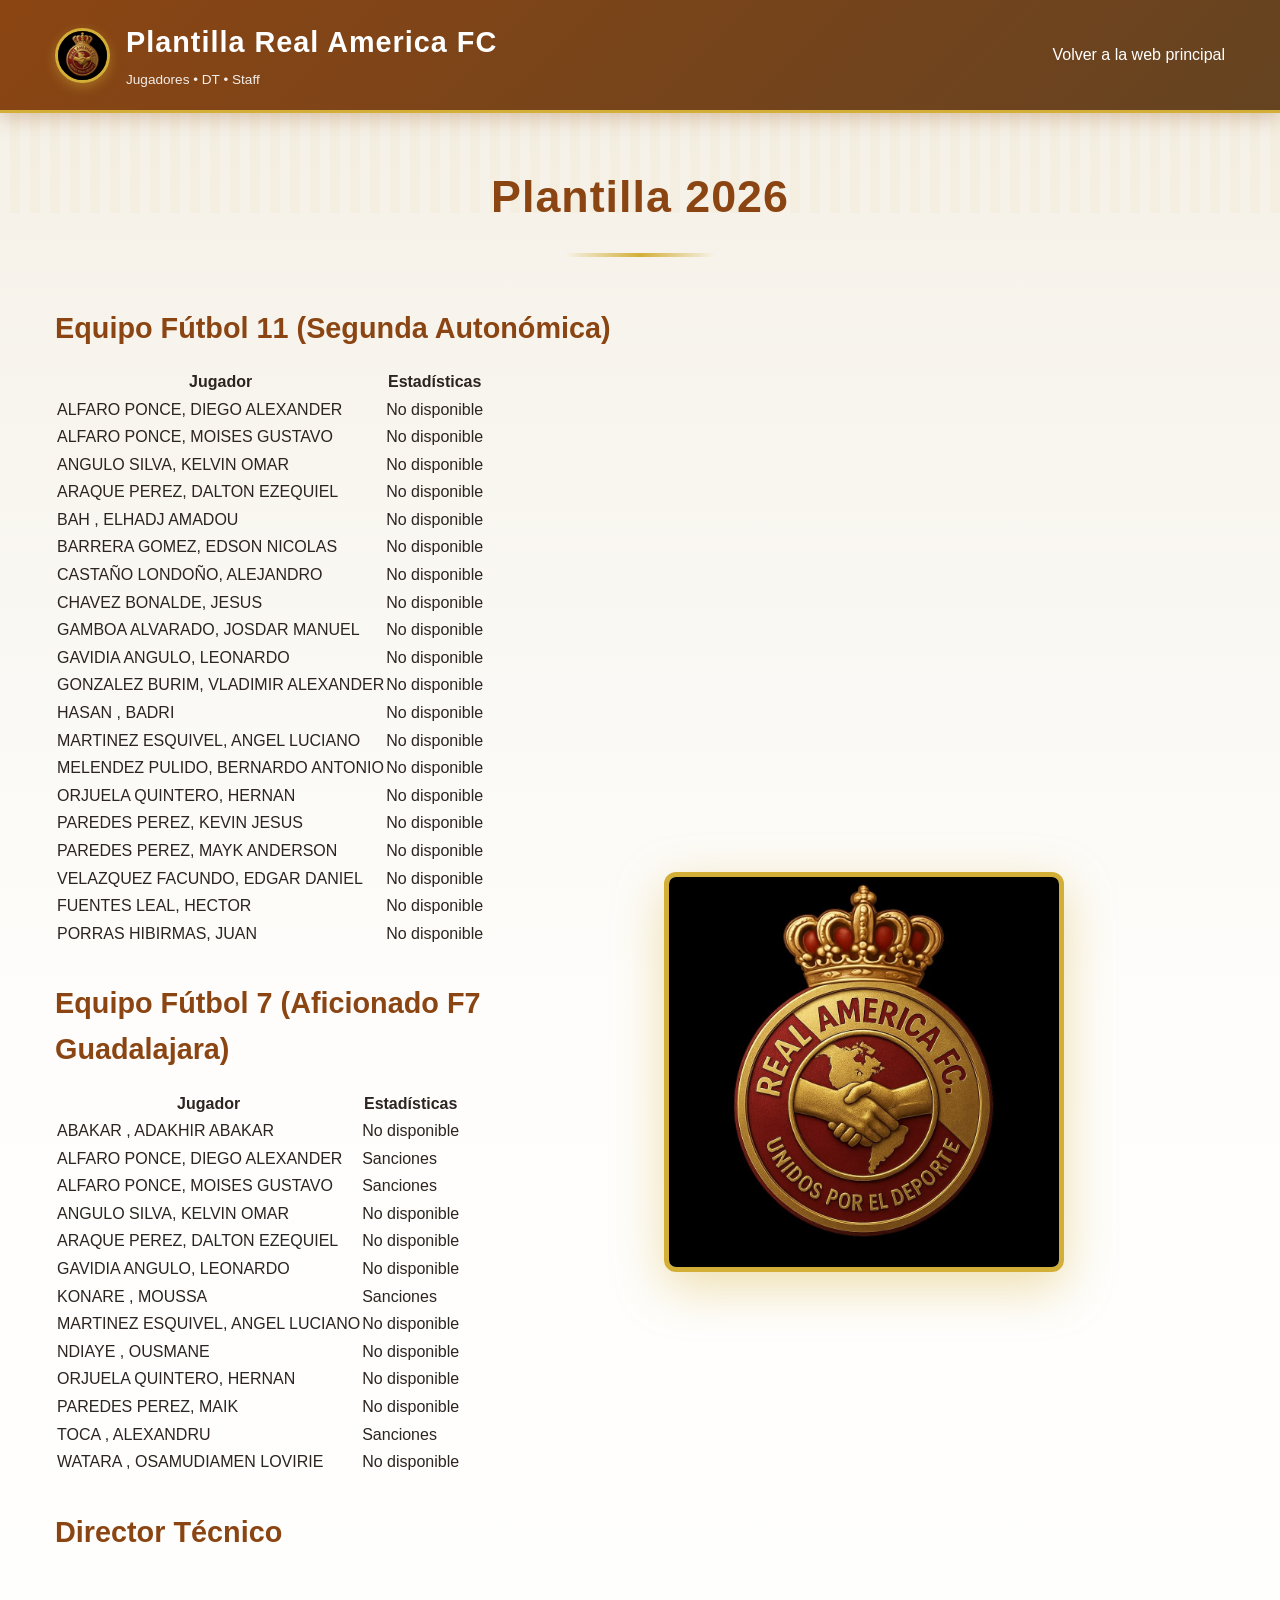
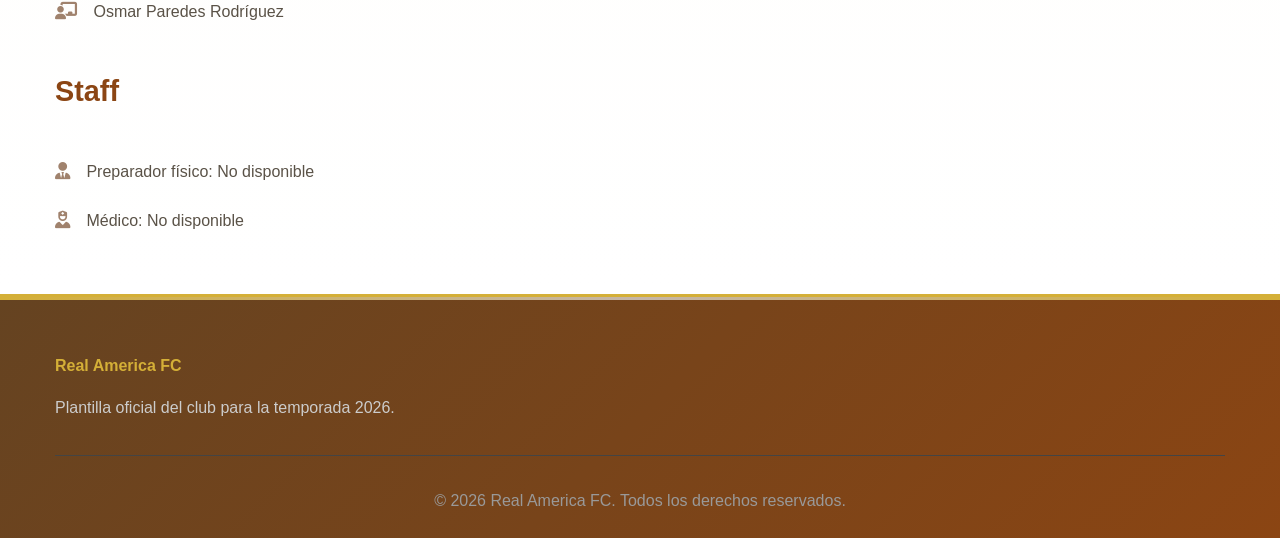
==== plantilla.html @ 96ccd938 "Actualización de plantilla: jugadores de fútbol 11 y fútbol 7 organizados y visualmente claros." ====
<!doctype html>
<html lang="es">
  <head>
    <meta charset="UTF-8" />
    <meta name="viewport" content="width=device-width, initial-scale=1.0" />
    <meta name="description" content="Plantilla Real America FC - Jugadores y DT" />
    <title>Plantilla Real America FC</title>
    <link rel="stylesheet" href="styles.css" />
    <link rel="stylesheet" href="https://cdnjs.cloudflare.com/ajax/libs/font-awesome/6.4.0/css/all.min.css" />
  </head>
  <body>
    <nav class="navbar">
      <div class="container">
        <div class="nav-brand">
          <div class="brand-logo-text">
            <img src="imagenes/realamericaescudo.jpg" alt="Escudo Real America FC" class="brand-logo" />
            <div>
              <h1>Plantilla Real America FC</h1>
              <p class="slogan">Jugadores • DT • Staff</p>
            </div>
          </div>
        </div>
        <ul class="nav-menu" id="navMenu">
          <li><a href="index.html">Volver a la web principal</a></li>
        </ul>
      </div>
    </nav>

    <section class="about">
      <div class="container">
        <h2>Plantilla 2026</h2>
        <div class="about-content">
          <div class="about-text">
            <h3>Equipo Fútbol 11 (Segunda Autonómica)</h3>
            <table class="plantilla-table">
              <thead>
                <tr>
                  <th>Jugador</th>
                  <th>Estadísticas</th>
                </tr>
              </thead>
              <tbody>
                <tr><td>ALFARO PONCE, DIEGO ALEXANDER</td><td>No disponible</td></tr>
                <tr><td>ALFARO PONCE, MOISES GUSTAVO</td><td>No disponible</td></tr>
                <tr><td>ANGULO SILVA, KELVIN OMAR</td><td>No disponible</td></tr>
                <tr><td>ARAQUE PEREZ, DALTON EZEQUIEL</td><td>No disponible</td></tr>
                <tr><td>BAH , ELHADJ AMADOU</td><td>No disponible</td></tr>
                <tr><td>BARRERA GOMEZ, EDSON NICOLAS</td><td>No disponible</td></tr>
                <tr><td>CASTAÑO LONDOÑO, ALEJANDRO</td><td>No disponible</td></tr>
                <tr><td>CHAVEZ BONALDE, JESUS</td><td>No disponible</td></tr>
                <tr><td>GAMBOA ALVARADO, JOSDAR MANUEL</td><td>No disponible</td></tr>
                <tr><td>GAVIDIA ANGULO, LEONARDO</td><td>No disponible</td></tr>
                <tr><td>GONZALEZ BURIM, VLADIMIR ALEXANDER</td><td>No disponible</td></tr>
                <tr><td>HASAN , BADRI</td><td>No disponible</td></tr>
                <tr><td>MARTINEZ ESQUIVEL, ANGEL LUCIANO</td><td>No disponible</td></tr>
                <tr><td>MELENDEZ PULIDO, BERNARDO ANTONIO</td><td>No disponible</td></tr>
                <tr><td>ORJUELA QUINTERO, HERNAN</td><td>No disponible</td></tr>
                <tr><td>PAREDES PEREZ, KEVIN JESUS</td><td>No disponible</td></tr>
                <tr><td>PAREDES PEREZ, MAYK ANDERSON</td><td>No disponible</td></tr>
                <tr><td>VELAZQUEZ FACUNDO, EDGAR DANIEL</td><td>No disponible</td></tr>
                <tr><td>FUENTES LEAL, HECTOR</td><td>No disponible</td></tr>
                <tr><td>PORRAS HIBIRMAS, JUAN</td><td>No disponible</td></tr>
              </tbody>
            </table>
            <h3 style="margin-top:2rem;">Equipo Fútbol 7 (Aficionado F7 Guadalajara)</h3>
            <table class="plantilla-table">
              <thead>
                <tr>
                  <th>Jugador</th>
                  <th>Estadísticas</th>
                </tr>
              </thead>
              <tbody>
                <tr><td>ABAKAR , ADAKHIR ABAKAR</td><td>No disponible</td></tr>
                <tr><td>ALFARO PONCE, DIEGO ALEXANDER</td><td>Sanciones</td></tr>
                <tr><td>ALFARO PONCE, MOISES GUSTAVO</td><td>Sanciones</td></tr>
                <tr><td>ANGULO SILVA, KELVIN OMAR</td><td>No disponible</td></tr>
                <tr><td>ARAQUE PEREZ, DALTON EZEQUIEL</td><td>No disponible</td></tr>
                <tr><td>GAVIDIA ANGULO, LEONARDO</td><td>No disponible</td></tr>
                <tr><td>KONARE , MOUSSA</td><td>Sanciones</td></tr>
                <tr><td>MARTINEZ ESQUIVEL, ANGEL LUCIANO</td><td>No disponible</td></tr>
                <tr><td>NDIAYE , OUSMANE</td><td>No disponible</td></tr>
                <tr><td>ORJUELA QUINTERO, HERNAN</td><td>No disponible</td></tr>
                <tr><td>PAREDES PEREZ, MAIK</td><td>No disponible</td></tr>
                <tr><td>TOCA , ALEXANDRU</td><td>Sanciones</td></tr>
                <tr><td>WATARA , OSAMUDIAMEN LOVIRIE</td><td>No disponible</td></tr>
              </tbody>
            </table>
            <h3 style="margin-top:2rem;">Director Técnico</h3>
            <ul class="about-list">
              <li><i class="fas fa-chalkboard-teacher"></i> Osmar Paredes Rodríguez</li>
            </ul>
            <h3 style="margin-top:2rem;">Staff</h3>
            <ul class="about-list">
              <li><i class="fas fa-user-tie"></i> Preparador físico: No disponible</li>
              <li><i class="fas fa-user-nurse"></i> Médico: No disponible</li>
            </ul>
          </div>
          <div class="about-image">
            <img src="imagenes/realamericaescudo.jpg" alt="Escudo Asociación Real America" class="about-shield" />
          </div>
        </div>
      </div>
    </section>

    <footer class="footer">
      <div class="container">
        <div class="footer-content">
          <div class="footer-section">
            <h4>Real America FC</h4>
            <p>Plantilla oficial del club para la temporada 2026.</p>
          </div>
        </div>
        <div class="footer-bottom">
          <p>&copy; 2026 Real America FC. Todos los derechos reservados.</p>
        </div>
      </div>
    </footer>
  </body>
</html>
---- styles.css ----
/* ===== SECCIÓN PATROCINADORES ===== */
.patrocinadores {
  padding: 3rem 2rem;
  background: linear-gradient(135deg, #f5f1e8 0%, #fafaf8 100%);
  width: 100%;
  margin-bottom: 2rem;
}
.patrocinadores h2 {
  text-align: center;
  font-size: 2.2rem;
  margin-bottom: 2rem;
  color: var(--primary-color);
  font-weight: 700;
}
.patrocinadores-beneficios {
  margin-bottom: 2rem;
}
.patrocinadores-list {
  list-style: none;
  display: flex;
  flex-wrap: wrap;
  gap: 1.2rem;
  justify-content: center;
  margin-bottom: 2rem;
}
.patrocinadores-list li {
  background: #fff;
  border: 1px solid rgba(212, 175, 55, 0.25);
  border-radius: 12px;
  padding: 1rem 1.5rem;
  font-size: 1.05rem;
  color: var(--primary-color);
  display: flex;
  align-items: center;
  gap: 0.7rem;
  box-shadow: 0 4px 12px rgba(139, 69, 19, 0.06);
}
.patrocinadores-list i {
  color: var(--secondary-color);
  font-size: 1.3rem;
}
.patrocinadores-cta {
  text-align: center;
  margin-bottom: 2rem;
}
.patrocinadores-cta h3 {
  color: var(--primary-color);
  font-size: 1.3rem;
  margin-bottom: 1rem;
}
.patrocinadores-icons {
  display: flex;
  flex-wrap: wrap;
  gap: 2rem;
  justify-content: center;
  margin-bottom: 1.5rem;
}
.patro-icon {
  background: #fffbe9;
  border-radius: 12px;
  padding: 1rem 1.5rem;
  box-shadow: 0 4px 12px rgba(212, 175, 55, 0.08);
  display: flex;
  flex-direction: column;
  align-items: center;
  gap: 0.5rem;
  font-size: 1rem;
  color: var(--primary-color);
}
.patro-icon i {
  color: var(--secondary-color);
  font-size: 2rem;
}
.patrocinadores-contacto {
  text-align: center;
  margin-top: 1rem;
}
.patro-contacto-numero {
  font-size: 1.2rem;
  font-weight: 600;
  color: var(--primary-color);
  margin-bottom: 0.5rem;
}
.patro-contacto-numero i {
  color: var(--secondary-color);
  margin-right: 0.5rem;
}
.patro-contacto-nombre {
  font-size: 1.1rem;
  color: var(--secondary-color);
  margin-bottom: 0.5rem;
}
.patro-slogan {
  color: var(--accent-color);
  font-size: 1rem;
  font-style: italic;
}

/* ===== SECCIÓN JUSTIFICACIÓN DE FONDOS ===== */
.justificacion-fondos {
  padding: 3rem 2rem;
  background: linear-gradient(135deg, #fafaf8 0%, #fffbe9 100%);
  width: 100%;
  margin-bottom: 2rem;
}
.justificacion-fondos h2 {
  text-align: center;
  font-size: 2rem;
  margin-bottom: 1.5rem;
  color: var(--primary-color);
  font-weight: 700;
}
.fondos-list {
  list-style: none;
  display: flex;
  flex-wrap: wrap;
  gap: 1.2rem;
  justify-content: center;
  margin-bottom: 2rem;
}
.fondos-list li {
  background: #fff;
  border: 1px solid rgba(212, 175, 55, 0.25);
  border-radius: 12px;
  padding: 1rem 1.5rem;
  font-size: 1.05rem;
  color: var(--primary-color);
  display: flex;
  align-items: center;
  gap: 0.7rem;
  box-shadow: 0 4px 12px rgba(139, 69, 19, 0.06);
}
.fondos-list i {
  color: var(--secondary-color);
  font-size: 1.3rem;
}
.iban-block-full {
  width: 100%;
  font-family: "Fira Mono", "Consolas", "Courier New", monospace;
  /* escala responsiva: reduce cuando el contenedor es estrecho para evitar recortes */
  font-size: clamp(0.82rem, 0.9vw + 0.45rem, 1.05rem);
  font-weight: 700;
  color: var(--primary-color);
  background: #fffbe9;
  border: 2px solid #d4af37;
  border-radius: 12px;
  padding: 1rem 1.2rem;
  margin: 0 auto 0.5rem auto;
  letter-spacing: 0.25px;
  text-align: center;
  box-shadow: 0 2px 12px rgba(212, 175, 55, 0.08);
  white-space: nowrap;
  overflow-x: hidden;
  box-sizing: border-box;
  display: block;
  max-width: 100%;
}

@media (max-width: 480px) {
  .iban-block-full {
    /* móvil: reducir aún más para intentar mantener en una sola línea */
    font-size: 0.82rem;
    letter-spacing: 0.2px;
    padding: 0.7rem 0.6rem;
    white-space: nowrap;
    overflow-x: hidden;
    line-height: 1.2;
  }
}

/* Pantallas muy grandes: permitir un tamaño algo mayor pero no demasiado */
@media (min-width: 1200px) {
  .iban-block-full {
    font-size: 1.05rem;
    padding: 1.2rem 1.6rem;
    letter-spacing: 0.4px;
  }
}
.iban-details-full {
  color: var(--accent-color);
  font-size: 0.95rem;
  margin-top: 0.2rem;
  text-align: center;
  font-weight: 500;
  letter-spacing: 0.5px;
}
.iban-highlight {
  background: linear-gradient(90deg, #fffbe6 60%, #f5f1e8 100%);
  border: 2px solid var(--secondary-color);
  box-shadow: 0 2px 12px rgba(212, 175, 55, 0.08);
}
.iban-details {
  color: var(--accent-color);
  font-size: 0.97rem;
  margin-top: 0.2rem;
  text-align: center;
  font-weight: 500;
}
/* Variables de color */
:root {
  --primary-color: #8b4513;
  --primary-dark: #654321;
  --secondary-color: #d4af37;
  --accent-color: #a0826d;
  --accent-light: #c4b5a8;
  --dark-bg: #1a1410;
  --light-bg: #f5f1e8;
  --text-dark: #2c2420;
  --text-light: #5a5247;
  --white: #ffffff;
  --border-radius: 12px;
  --transition: all 0.3s ease;
} /* Reset y estilos globales */
* {
  margin: 0;
  padding: 0;
  box-sizing: border-box;
}

html {
  scroll-behavior: smooth;
  width: 100%;
  overflow-x: hidden;
}

body {
  font-family: "Segoe UI", Tahoma, Geneva, Verdana, sans-serif;
  color: var(--text-dark);
  line-height: 1.6;
  background-color: var(--white);
  width: 100%;
  overflow-x: hidden;
  max-width: 100vw;
}

.container {
  max-width: 1200px;
  margin: 0 auto;
  padding: 0 15px;
  width: 100%;
  box-sizing: border-box;
}

/* Navegación */
.navbar {
  background: linear-gradient(
    135deg,
    var(--primary-color) 0%,
    var(--primary-dark) 100%
  );
  color: var(--white);
  padding: 1.2rem 0;
  position: sticky;
  top: 0;
  z-index: 1000;
  box-shadow: 0 4px 20px rgba(139, 69, 19, 0.3);
  border-bottom: 3px solid var(--secondary-color);
  overflow-x: hidden;
  width: 100%;
}

.navbar .container {
  display: flex;
  justify-content: space-between;
  align-items: center;
  flex-wrap: wrap;
}

.nav-brand h1 {
  font-size: 1.8rem;
  margin-bottom: 0.25rem;
  letter-spacing: 1px;
}

.nav-brand .slogan {
  font-size: 0.85rem;
  opacity: 0.9;
  font-weight: 300;
}

.brand-logo-text {
  display: flex;
  align-items: center;
  gap: 1rem;
}

.brand-logo {
  width: 55px;
  height: 55px;
  border-radius: 50%;
  border: 3px solid var(--secondary-color);
  object-fit: cover;
  transition: var(--transition);
  box-shadow: 0 4px 12px rgba(212, 175, 55, 0.4);
  animation: logoFloat 3s ease-in-out infinite;
}

.brand-logo:hover {
  transform: scale(1.1) rotate(5deg);
  box-shadow: 0 6px 20px rgba(212, 175, 55, 0.6);
}

@keyframes logoFloat {
  0%,
  100% {
    transform: translateY(0px);
  }
  50% {
    transform: translateY(-10px);
  }
}

.nav-menu {
  display: flex;
  list-style: none;
  gap: 2rem;
}

.nav-menu a {
  color: var(--white);
  text-decoration: none;
  transition: var(--transition);
  font-weight: 500;
  position: relative;
}

.nav-menu a:hover {
  color: var(--secondary-color);
}

.nav-menu a::after {
  content: "";
  position: absolute;
  bottom: -5px;
  left: 0;
  width: 0;
  height: 2px;
  background: var(--secondary-color);
  transition: width 0.3s ease;
}

.nav-menu a:hover::after {
  width: 100%;
}

.hamburger {
  display: none;
  flex-direction: column;
  cursor: pointer;
}

.hamburger span {
  width: 25px;
  height: 3px;
  background: var(--white);
  margin: 5px 0;
  transition: var(--transition);
}

/* Sección Hero */
.hero {
  background: linear-gradient(
    135deg,
    var(--primary-color) 0%,
    var(--primary-dark) 50%,
    #4a3728 100%
  );
  color: var(--white);
  padding: 100px 20px;
  text-align: center;
  min-height: 500px;
  display: flex;
  align-items: center;
  justify-content: center;
  position: relative;
  overflow: hidden;
  width: 100%;
}

.hero::before {
  content: "";
  position: absolute;
  top: -50%;
  right: -10%;
  width: 600px;
  height: 600px;
  background: radial-gradient(circle, rgba(212, 175, 55, 0.15), transparent);
  border-radius: 50%;
  pointer-events: none;
}

.hero::after {
  content: "";
  position: absolute;
  bottom: -30%;
  left: -5%;
  width: 400px;
  height: 400px;
  background: radial-gradient(circle, rgba(192, 165, 140, 0.08), transparent);
  border-radius: 50%;
  pointer-events: none;
}

.hero-content {
  position: relative;
  z-index: 1;
}

.hero-content h1 {
  font-size: 2.8rem;
  margin-bottom: 1rem;
  text-shadow: 2px 2px 4px rgba(0, 0, 0, 0.3);
  animation: slideInDown 0.8s ease;
  font-weight: 700;
}

.hero-content p {
  font-size: 1.5rem;
  margin-bottom: 2rem;
  opacity: 0.95;
  animation: slideInUp 0.8s ease 0.2s both;
}

.hero-buttons {
  display: flex;
  gap: 1rem;
  justify-content: center;
  flex-wrap: wrap;
  animation: slideInUp 0.8s ease 0.4s both;
}

/* Botones */
.btn {
  padding: 12px 30px;
  border: none;
  border-radius: var(--border-radius);
  font-size: 1rem;
  cursor: pointer;
  text-decoration: none;
  display: inline-block;
  transition: var(--transition);
  font-weight: 600;
}

.btn-primary {
  background: var(--secondary-color);
  color: var(--dark-bg);
}

.btn-primary:hover {
  background: #e5c158;
  transform: translateY(-2px);
  box-shadow: 0 5px 15px rgba(212, 175, 55, 0.4);
}

.btn-secondary {
  background: transparent;
  color: var(--white);
  border: 2px solid var(--white);
}

.btn-secondary:hover {
  background: var(--white);
  color: var(--primary-color);
  transform: translateY(-2px);
}

/* Sección About */
.about {
  padding: 3rem 2rem;
  background: linear-gradient(
    to bottom,
    var(--light-bg) 0%,
    #fefdfb 50%,
    var(--white) 100%
  );
  position: relative;
  overflow-x: hidden;
  width: 100%;
}

.about::before {
  content: "";
  position: absolute;
  top: 0;
  left: 0;
  right: 0;
  height: 100px;
  background: repeating-linear-gradient(
    90deg,
    transparent,
    transparent 10px,
    rgba(212, 175, 55, 0.05) 10px,
    rgba(212, 175, 55, 0.05) 20px
  );
  pointer-events: none;
}

.about-text h3 {
  color: var(--primary-color);
  font-size: 1.8rem;
  margin-bottom: 1rem;
}

.about-shield {
  width: 100%;
  max-width: 400px;
  height: auto;
  border-radius: var(--border-radius);
  box-shadow: 0 15px 50px rgba(212, 175, 55, 0.4);
  border: 5px solid var(--secondary-color);
  object-fit: cover;
  transition: var(--transition);
  transform: perspective(1000px) rotateY(0deg);
}

.about-shield:hover {
  transform: perspective(1000px) rotateY(5deg) scale(1.03);
  box-shadow: 0 20px 60px rgba(212, 175, 55, 0.6);
}

.about h2,
.equipo h2,
.noticias h2,
.galeria h2,
.estadisticas h2,
.contacto h2,
.mision-vision h2 {
  font-size: 2.8rem;
  margin-bottom: 3rem;
  text-align: center;
  color: var(--primary-color);
  position: relative;
  padding-bottom: 1.5rem;
  font-weight: 700;
  letter-spacing: 1px;
}

.about h2::after,
.equipo h2::after,
.noticias h2::after,
.galeria h2::after,
.estadisticas h2::after,
.contacto h2::after,
.mision-vision h2::after {
  content: "";
  position: absolute;
  bottom: 0;
  left: 50%;
  transform: translateX(-50%);
  width: 150px;
  height: 4px;
  background: linear-gradient(
    90deg,
    transparent,
    var(--secondary-color),
    transparent
  );
  border-radius: 2px;
}

.about-content {
  display: grid;
  grid-template-columns: 1fr 1fr;
  gap: 3rem;
  align-items: center;
}

.about-text p {
  margin-bottom: 1rem;
  color: var(--text-light);
  font-size: 1.05rem;
}

.about-list {
  list-style: none;
  margin-top: 2rem;
}

.about-list li {
  padding: 0.75rem 0;
  color: var(--text-light);
}

.about-list i {
  color: var(--accent-color);
  margin-right: 0.75rem;
  font-weight: bold;
  font-size: 1.1rem;
}

.placeholder-image {
  width: 100%;
  height: 400px;
  background: linear-gradient(135deg, #e0e0e0 0%, #f5f5f5 100%);
  border-radius: var(--border-radius);
  display: flex;
  flex-direction: column;
  align-items: center;
  justify-content: center;
  color: #999;
  font-size: 3rem;
}

.placeholder-image i {
  margin-bottom: 1rem;
}

/* Sección Misión y Visión */
.mision-vision {
  padding: 3rem 2rem;
  background: linear-gradient(
    135deg,
    #f0e8d8 0%,
    #fafaf8 50%,
    var(--light-bg) 100%
  );
  position: relative;
  overflow-x: hidden;
  width: 100%;
}

.mision-vision::before {
  content: "🎯";
  position: absolute;
  font-size: 120px;
  opacity: 0.08;
  top: 50px;
  right: -30px;
  pointer-events: none;
}

.mv-grid {
  display: grid;
  grid-template-columns: repeat(auto-fit, minmax(320px, 1fr));
  gap: 3rem;
  margin-top: 3rem;
}

.mv-card {
  background: var(--white);
  padding: 2.5rem;
  border-radius: var(--border-radius);
  box-shadow: 0 8px 25px rgba(139, 69, 19, 0.1);
  text-align: left;
  transition: var(--transition);
  border-left: 6px solid var(--accent-color);
  border-top: 3px solid var(--secondary-color);
  position: relative;
  overflow: hidden;
}

.mv-card::before {
  content: "";
  position: absolute;
  top: 0;
  right: -50px;
  width: 150px;
  height: 150px;
  background: radial-gradient(circle, rgba(212, 175, 55, 0.1), transparent);
  border-radius: 50%;
}

.mv-card:hover {
  transform: translateY(-8px) rotate(1deg);
  box-shadow: 0 15px 40px rgba(139, 69, 19, 0.15);
}

.mv-card h3 {
  color: var(--primary-color);
  font-size: 1.5rem;
  margin-bottom: 1.5rem;
  position: relative;
  z-index: 1;
}

.mv-card p {
  color: var(--text-light);
  line-height: 1.9;
  font-size: 1.05rem;
  position: relative;
  z-index: 1;
}

.mv-card ul {
  list-style: none;
  color: var(--text-light);
  line-height: 2;
  position: relative;
  z-index: 1;
}

.mv-card ul li {
  padding-left: 25px;
  position: relative;
}

.mv-card ul li::before {
  content: "→";
  position: absolute;
  left: 0;
  color: var(--accent-color);
  font-weight: bold;
}

/* Sección Equipo */
.equipo {
  padding: 80px 20px;
}

.team-grid {
  display: grid;
  grid-template-columns: repeat(auto-fit, minmax(250px, 1fr));
  gap: 2rem;
}

.player-card {
  background: var(--light-bg);
  border-radius: var(--border-radius);
  padding: 2rem;
  text-align: center;
  transition: var(--transition);
  box-shadow: 0 2px 10px rgba(0, 0, 0, 0.05);
}

.player-card:hover {
  transform: translateY(-5px);
  box-shadow: 0 10px 25px rgba(0, 0, 0, 0.1);
}

.player-image {
  margin-bottom: 1rem;
}

.player-image i {
  font-size: 4rem;
  color: var(--primary-color);
}

.player-card h3 {
  font-size: 1.3rem;
  margin-bottom: 0.5rem;
  color: var(--primary-color);
}

.player-card .position {
  color: var(--text-light);
  font-size: 0.95rem;
}

.player-card .number {
  font-size: 2rem;
  font-weight: bold;
  color: var(--secondary-color);
  margin-top: 0.5rem;
}

/* Sección Noticias */
.noticias {
  padding: 100px 20px;
  background: linear-gradient(to right, #f5f1e8 0%, #fafaf8 50%, #f5f1e8 100%);
  position: relative;
}

.noticias::before {
  content: "📰";
  position: absolute;
  font-size: 100px;
  opacity: 0.07;
  bottom: 20px;
  right: 20px;
  pointer-events: none;
}

.noticias h2 {
  position: relative;
  z-index: 1;
}

.news-grid {
  display: grid;
  grid-template-columns: repeat(auto-fit, minmax(300px, 1fr));
  gap: 2rem;
}

.news-card {
  background: var(--white);
  border-radius: var(--border-radius);
  overflow: hidden;
  box-shadow: 0 2px 10px rgba(0, 0, 0, 0.1);
  transition: var(--transition);
}

.news-card:hover {
  transform: translateY(-5px);
  box-shadow: 0 10px 25px rgba(0, 0, 0, 0.15);
}

.news-image {
  width: 100%;
  height: 200px;
  background: linear-gradient(135deg, var(--primary-color) 0%, #003d7a 100%);
  display: flex;
  align-items: center;
  justify-content: center;
  color: var(--accent-color);
  font-size: 3rem;
  position: relative;
}

.news-image::after {
  content: "";
  position: absolute;
  inset: 0;
  background: radial-gradient(
    circle at top right,
    rgba(255, 215, 0, 0.15),
    transparent
  );
  pointer-events: none;
}

.news-card h3,
.news-card p {
  padding: 0 1.5rem;
}

.news-card h3 {
  margin: 1rem 0 0.5rem;
  color: var(--primary-color);
  font-size: 1.25rem;
}

.news-date {
  color: var(--text-light);
  font-size: 0.9rem;
  margin-bottom: 1rem;
}

.news-excerpt {
  color: var(--text-light);
  margin-bottom: 1rem;
}

.read-more {
  color: var(--secondary-color);
  text-decoration: none;
  font-weight: 600;
  padding: 0 1.5rem 1.5rem;
  display: inline-block;
  transition: var(--transition);
}

.read-more:hover {
  color: var(--accent-color);
}

/* Sección Galería */
.galeria {
  padding: 80px 20px;
}

.gallery-descriptions {
  display: grid;
  grid-template-columns: repeat(auto-fit, minmax(280px, 1fr));
  gap: 2rem;
}

.description-card {
  background: var(--light-bg);
  padding: 2rem;
  border-radius: var(--border-radius);
  border-left: 5px solid var(--accent-color);
  transition: var(--transition);
  box-shadow: 0 2px 10px rgba(0, 0, 0, 0.05);
  position: relative;
}

.description-card:hover {
  transform: translateY(-5px);
  box-shadow: 0 10px 25px rgba(0, 0, 0, 0.1);
}

.desc-number {
  font-size: 3rem;
  font-weight: bold;
  color: var(--accent-color);
  opacity: 0.3;
  position: absolute;
  top: -10px;
  right: 20px;
}

.description-card h3 {
  color: var(--primary-color);
  font-size: 1.3rem;
  margin-bottom: 1rem;
  margin-top: 0.5rem;
}

.description-card p {
  color: var(--text-light);
  line-height: 1.8;
  font-size: 0.95rem;
}

/* Sección Objetivos */
.objetivos {
  padding: 80px 20px;
  background: linear-gradient(to bottom, var(--light-bg), #faf8f3);
}

.objetivos-grid {
  display: grid;
  grid-template-columns: repeat(auto-fit, minmax(250px, 1fr));
  gap: 2rem;
}

.objetivo-card {
  background: var(--white);
  padding: 2rem;
  border-radius: var(--border-radius);
  text-align: center;
  box-shadow: 0 2px 15px rgba(0, 0, 0, 0.08);
  transition: var(--transition);
  border-top: 4px solid var(--accent-color);
}

.objetivo-card:hover {
  transform: translateY(-5px);
  box-shadow: 0 10px 30px rgba(0, 0, 0, 0.15);
}

.objetivo-card i {
  font-size: 3rem;
  color: var(--primary-color);
  margin-bottom: 1rem;
}

.objetivo-card h3 {
  color: var(--primary-color);
  margin-bottom: 1rem;
  font-size: 1.3rem;
}

.objetivo-card p {
  color: var(--text-light);
  line-height: 1.8;
}

/* Sección Estadísticas */
.estadisticas {
  padding: 80px 20px;
  background: linear-gradient(
    135deg,
    var(--primary-color) 0%,
    var(--primary-dark) 100%
  );
  color: var(--white);
  position: relative;
  overflow: hidden;
}

.estadisticas::before {
  content: "";
  position: absolute;
  bottom: -100px;
  left: -100px;
  width: 300px;
  height: 300px;
  background: radial-gradient(circle, rgba(255, 215, 0, 0.1), transparent);
  border-radius: 50%;
  pointer-events: none;
}

.estadisticas h2 {
  color: var(--white);
}

.estadisticas h2::after {
  background: var(--secondary-color);
}

.stats-grid {
  display: grid;
  grid-template-columns: repeat(auto-fit, minmax(200px, 1fr));
  gap: 2rem;
}

.stat-card {
  background: rgba(255, 255, 255, 0.1);
  padding: 2rem;
  border-radius: var(--border-radius);
  text-align: center;
  backdrop-filter: blur(10px);
  border: 1px solid rgba(255, 255, 255, 0.2);
  transition: var(--transition);
}

.stat-card:hover {
  background: rgba(255, 255, 255, 0.15);
  transform: translateY(-5px);
}

.stat-number {
  font-size: 3rem;
  font-weight: bold;
  color: var(--accent-color);
  margin-bottom: 0.5rem;
  text-shadow: 0 2px 10px rgba(255, 215, 0, 0.3);
}

.stat-label {
  font-size: 1.1rem;
}

/* Sección Contacto */
.contacto {
  padding: 80px 20px;
  background-color: var(--light-bg);
}

.contact-content {
  display: grid;
  grid-template-columns: 1fr 1fr;
  gap: 4rem;
  margin-top: 3rem;
}

.contact-info {
  display: flex;
  flex-direction: column;
  gap: 2rem;
}

.contact-item {
  display: flex;
  gap: 1.5rem;
}

.contact-item i {
  font-size: 1.5rem;
  color: var(--secondary-color);
  margin-top: 0.25rem;
}

.contact-item h4 {
  color: var(--primary-color);
  margin-bottom: 0.25rem;
}

.contact-item p {
  color: var(--text-light);
}

.contact-form {
  display: flex;
  flex-direction: column;
  gap: 1.5rem;
}

.contact-form input,
.contact-form textarea {
  padding: 12px 15px;
  border: 1px solid #ddd;
  border-radius: var(--border-radius);
  font-family: inherit;
  font-size: 1rem;
  transition: var(--transition);
}

.contact-form input:focus,
.contact-form textarea:focus {
  outline: none;
  border-color: var(--primary-color);
  box-shadow: 0 0 0 3px rgba(0, 63, 135, 0.1);
}

/* Footer */
.footer {
  background: linear-gradient(
    135deg,
    var(--primary-dark) 0%,
    var(--primary-color) 100%
  );
  color: var(--white);
  padding: 3.5rem 20px 1.5rem;
  border-top: 3px solid var(--secondary-color);
  position: relative;
  overflow-x: hidden;
  width: 100%;
}

.footer::before {
  content: "";
  position: absolute;
  top: 0;
  left: 0;
  right: 0;
  height: 3px;
  background: linear-gradient(
    90deg,
    var(--secondary-color),
    var(--accent-light),
    var(--secondary-color)
  );
}

.footer-content {
  display: grid;
  grid-template-columns: repeat(auto-fit, minmax(220px, 1fr));
  gap: 1.8rem;
  margin-bottom: 2rem;
}

.footer-section h4 {
  margin-bottom: 1rem;
  color: var(--secondary-color);
}

.footer-section p {
  color: #ccc;
  line-height: 1.8;
}

.footer-section ul {
  list-style: none;
}

.footer-section ul li {
  margin-bottom: 0.5rem;
}

.footer-section a {
  color: #ccc;
  text-decoration: none;
  transition: var(--transition);
}

.footer-section a:hover {
  color: var(--secondary-color);
}

.social-links {
  display: flex;
  gap: 1rem;
}

.social-links a {
  width: 40px;
  height: 40px;
  background: var(--primary-color);
  border-radius: 50%;
  display: flex;
  align-items: center;
  justify-content: center;
  transition: var(--transition);
}

.social-links a:hover {
  background: var(--secondary-color);
  transform: translateY(-3px);
}

.footer-bottom {
  border-top: 1px solid #444;
  padding-top: 2rem;
  text-align: center;
  color: #999;
}

/* Animaciones */
@keyframes slideInDown {
  from {
    opacity: 0;
    transform: translateY(-30px);
  }
  to {
    opacity: 1;
    transform: translateY(0);
  }
}

@keyframes slideInUp {
  from {
    opacity: 0;
    transform: translateY(30px);
  }
  to {
    opacity: 1;
    transform: translateY(0);
  }
}

/* ===== PLAN DE ACCIÓN SECTION ===== */
.plan-accion {
  padding: 3rem 2rem;
  background: linear-gradient(
    135deg,
    var(--light-bg) 0%,
    rgba(212, 175, 55, 0.06) 100%
  );
  overflow-x: hidden;
}

.plan-accion h2 {
  text-align: center;
  font-size: 2.2rem;
  margin-bottom: 2.5rem;
  color: var(--primary-color);
  text-shadow: 2px 2px 4px rgba(0, 0, 0, 0.1);
}

.plan-grid {
  display: grid;
  grid-template-columns: repeat(auto-fit, minmax(260px, 1fr));
  gap: 1.3rem;
  margin-bottom: 2rem;
}

.plan-card {
  background: white;
  border-left: 5px solid var(--accent-color);
  border-top: 4px solid var(--secondary-color);
  border-radius: 12px;
  padding: 1.8rem;
  box-shadow: 0 8px 20px rgba(139, 69, 19, 0.12);
  transition: all 0.3s ease;
}

.plan-card:hover {
  transform: translateY(-5px);
  box-shadow: 0 12px 30px rgba(139, 69, 19, 0.18);
}

.plan-icon {
  font-size: 2.5rem;
  color: var(--accent-color);
  margin-bottom: 1rem;
  display: inline-block;
}

.plan-card h3 {
  font-size: 1.6rem;
  color: var(--primary-color);
  margin-bottom: 1.5rem;
  font-weight: 700;
}

.plan-list {
  list-style: none;
  padding: 0;
}

.plan-list li {
  padding: 0.8rem 0;
  padding-left: 2rem;
  position: relative;
  color: var(--text-dark);
  line-height: 1.6;
  font-size: 0.95rem;
}

.plan-list li:before {
  content: "✓";
  position: absolute;
  left: 0;
  color: var(--accent-color);
  font-weight: bold;
  font-size: 1.2rem;
}

/* ===== SOLICITUDES Y COLABORADORES SECTION ===== */
.colaboradores {
  padding: 3rem 2rem;
  background: linear-gradient(
    135deg,
    #f5f1e8 0%,
    rgba(212, 175, 55, 0.04) 100%
  );
  overflow-x: hidden;
  width: 100%;
}

.colaboradores h2 {
  text-align: center;
  font-size: 2.2rem;
  margin-bottom: 1.5rem;
  color: var(--primary-color);
  text-shadow: 2px 2px 4px rgba(0, 0, 0, 0.1);
}

.colaboradores-intro {
  text-align: center;
  font-size: 1.05rem;
  color: var(--text-dark);
  max-width: 700px;
  margin: 0 auto 2.5rem;
  line-height: 1.6;
  padding: 1rem;
  background: rgba(212, 175, 55, 0.08);
  border-left: 5px solid var(--secondary-color);
  border-radius: 8px;
}

/* ===== Sección Unificada de Apoyo ===== */
.support-intro {
  text-align: center;
  color: var(--text-dark);
  max-width: 820px;
  margin: 0 auto 1.8rem auto;
}

.support-iban {
  background: var(--light-bg);
  border-radius: 12px;
  border-left: 5px solid var(--secondary-color);
  padding: 1.2rem 1rem;
  margin: 0 auto 2rem auto;
  max-width: 880px;
  text-align: center;
}
.support-label {
  display: block;
  color: var(--primary-color);
  font-weight: 700;
  margin-bottom: 0.6rem;
  font-size: 1rem;
}
.support-iban .iban-block-full {
  /* override para asegurar encaje en escritorio */
  font-size: clamp(0.88rem, 0.9vw + 0.45rem, 1.08rem);
  letter-spacing: 0.25px;
  padding: 0.6rem 0.9rem;
  margin: 0.4rem auto 0.2rem auto;
  width: 100%;
  max-width: 100%;
  overflow-x: hidden;
  white-space: nowrap;
}

.support-list {
  display: grid;
  grid-template-columns: repeat(auto-fit, minmax(280px, 1fr));
  gap: 1rem;
  margin-bottom: 2rem;
}
.support-item {
  display: flex;
  align-items: flex-start;
  gap: 0.9rem;
  background: #fff;
  border: 1px solid rgba(212, 175, 55, 0.25);
  border-radius: 12px;
  padding: 1rem 1rem;
  box-shadow: 0 4px 12px rgba(139, 69, 19, 0.06);
}
.support-item i {
  color: var(--secondary-color);
  font-size: 1.3rem;
  margin-top: 0.2rem;
}
.support-item h3 {
  color: var(--primary-color);
  font-size: 1.05rem;
  margin-bottom: 0.2rem;
}
.support-item p {
  color: var(--text-dark);
  font-size: 0.95rem;
  line-height: 1.5;
}

.support-contact {
  text-align: center;
}
.support-email {
  display: inline-block;
  margin: 0.4rem 0 0.8rem 0;
  font-weight: 600;
  color: var(--primary-color);
}
.social-links {
  display: flex;
  gap: 0.8rem;
  justify-content: center;
}
.social-links a {
  display: inline-flex;
  align-items: center;
  justify-content: center;
  width: 36px;
  height: 36px;
  border-radius: 50%;
  background: var(--light-bg);
  color: var(--primary-color);
  border: 1px solid rgba(212, 175, 55, 0.35);
}
.social-links a:hover {
  background: #fffbe9;
}

/* ===== Colaboradores (grid + nota) ===== */
.collaborators-section {
  margin-top: 2.2rem;
}
.collaborators-section h3 {
  color: var(--primary-color);
  font-size: 1.5rem;
  text-align: center;
  margin-bottom: 1rem;
}
.collaborators-grid {
  display: grid;
  grid-template-columns: repeat(auto-fit, minmax(220px, 1fr));
  gap: 1.5rem;
  margin-bottom: 1.5rem;
}
.collaborator {
  background: #fff;
  border: 2px solid rgba(212, 175, 55, 0.25);
  border-radius: 16px;
  display: flex;
  align-items: center;
  justify-content: center;
  padding: 2.5rem 1.5rem;
  min-height: 260px;
  box-shadow: 0 8px 32px rgba(139, 69, 19, 0.1);
  transition: all 0.3s ease;
  background: linear-gradient(135deg, #fffbe9 60%, #f5f1e8 100%);
}
.collaborator:hover {
  box-shadow: 0 8px 24px rgba(212, 175, 55, 0.25);
  border-color: var(--secondary-color);
  transform: translateY(-4px);
}
.collaborator-logo {
  width: 320px;
  height: 220px;
  max-width: 100%;
  max-height: 100%;
  object-fit: contain;
  display: block;
  margin: 0 auto;
  filter: drop-shadow(0 2px 8px rgba(139, 69, 19, 0.1));
}

/* Todos los logos ahora tienen el mismo tamaño */

.collaborator:hover .collaborator-logo {
  transform: scale(1.03);
}
.collaborators-note {
  text-align: center;
  color: var(--white);
  background: linear-gradient(
    135deg,
    rgba(26, 20, 16, 0.85),
    rgba(26, 20, 16, 0.7)
  );
  padding: 1rem 1.2rem;
  border-radius: 12px;
  border-bottom: 3px solid var(--secondary-color);
}

.collab-methods {
  display: grid;
  grid-template-columns: repeat(auto-fit, minmax(300px, 1fr));
  gap: 1.5rem;
  margin-bottom: 3rem;
}

.collab-card {
  background: white;
  border-radius: 12px;
  padding: 2.2rem 1.8rem;
  text-align: center;
  box-shadow: 0 8px 20px rgba(139, 69, 19, 0.1);
  transition: all 0.3s ease;
  border-top: 4px solid var(--secondary-color);
}

.collab-card:hover {
  transform: translateY(-5px);
  box-shadow: 0 12px 30px rgba(139, 69, 19, 0.15);
  border-top: 4px solid var(--accent-color);
}

.collab-icon {
  font-size: 2.5rem;
  color: var(--secondary-color);
  margin-bottom: 1rem;
  display: inline-block;
}

.collab-card h3 {
  font-size: 1.3rem;
  color: var(--primary-color);
  margin-bottom: 0.8rem;
  font-weight: 700;
}

.collab-card p {
  color: var(--text-dark);
  line-height: 1.5;
  font-size: 0.95rem;
  margin-bottom: 1.2rem;
}

.transfer-info {
  background: var(--light-bg);
  padding: 1rem;
  border-radius: 8px;
  margin-bottom: 1rem;
  text-align: center;
  border-left: 4px solid var(--secondary-color);
  display: flex;
  flex-direction: column;
  align-items: center;
}

.transfer-info strong {
  display: block;
  color: var(--primary-color);
  margin-bottom: 0.5rem;
  font-size: 0.95rem;
}

.iban-block {
  display: flex;
  align-items: center;
  gap: 0.7rem;
  background: #fff;
  border-radius: 6px;
  padding: 0.5rem 1rem;
  font-family: "Courier New", monospace;
  font-size: 1.08rem;
  font-weight: 700;
  color: var(--primary-color);
  box-shadow: 0 2px 8px rgba(139, 69, 19, 0.07);
  border: 1.5px solid var(--secondary-color);
  margin: 0.3rem 0 0.2rem 0;
  letter-spacing: 1px;
  width: fit-content;
  max-width: 100%;
  overflow-x: auto;
}
.iban-label {
  color: var(--secondary-color);
  font-size: 1.01rem;
  font-weight: 600;
  margin-right: 0.2rem;
}
.iban-single {
  color: var(--primary-color);
  font-family: "Courier New", monospace;
  font-size: 1.08rem;
  font-weight: 700;
  letter-spacing: 1.5px;
  white-space: nowrap;
}
.iban-bank {
  color: var(--accent-color);
  font-size: 0.98rem;
  font-weight: 500;
  margin-left: 0.7rem;
}
.iban-holder {
  color: var(--text-light);
  font-size: 0.92rem;
  margin-top: 0.1rem;
  display: block;
}

.transfer-info small {
  display: block;
  color: var(--text-light);
  font-size: 0.85rem;
  margin-top: 0.5rem;
}

.btn-small {
  padding: 8px 20px !important;
  font-size: 0.9rem !important;
  display: inline-block;
  background: var(--secondary-color);
  color: var(--dark-bg);
  border: none;
  border-radius: var(--border-radius);
  cursor: pointer;
  text-decoration: none;
  transition: all 0.3s ease;
  font-weight: 600;
}

.btn-small:hover {
  background: #e5c158;
  transform: translateY(-2px);
  box-shadow: 0 5px 15px rgba(212, 175, 55, 0.4);
}

.fiscal-info {
  background: white;
  border-left: 5px solid var(--secondary-color);
  border-radius: 12px;
  padding: 2rem;
  margin-bottom: 3rem;
  box-shadow: 0 8px 20px rgba(139, 69, 19, 0.1);
}

.fiscal-info h3 {
  font-size: 1.5rem;
  color: var(--primary-color);
  margin-bottom: 1.5rem;
  text-align: center;
}

.fiscal-details {
  display: grid;
  grid-template-columns: repeat(auto-fit, minmax(280px, 1fr));
  gap: 1.5rem;
}

.fiscal-item {
  padding: 1.5rem;
  background: var(--light-bg);
  border-radius: 8px;
  border-top: 3px solid var(--secondary-color);
}

.fiscal-item strong {
  color: var(--primary-color);
  display: block;
  margin-bottom: 0.5rem;
  font-size: 1.05rem;
}

.fiscal-item p {
  color: var(--text-dark);
  line-height: 1.5;
}

.fiscal-item .iban-block-full {
  /* Alineado con el estilo global: responsivo y sin recortes */
  font-size: clamp(0.72rem, 0.5vw + 0.5rem, 1.02rem);
  letter-spacing: 0.25px;
  padding: 0.6rem 0.9rem;
  margin: 0.3rem auto 0.2rem auto;
  width: 100%;
  max-width: 100%;
  box-sizing: border-box;
  white-space: nowrap;
  overflow-x: visible;
  text-align: center;
}

.empresa-soporte {
  background: linear-gradient(
    135deg,
    rgba(212, 175, 55, 0.06) 0%,
    rgba(192, 165, 140, 0.06) 100%
  );
  border-radius: 12px;
  padding: 2rem;
}

.empresa-soporte h3 {
  font-size: 1.5rem;
  color: var(--primary-color);
  margin-bottom: 1rem;
  text-align: center;
}

.empresa-texto {
  text-align: center;
  color: var(--text-dark);
  margin-bottom: 2rem;
  font-size: 1rem;
  line-height: 1.6;
}

.empresa-list {
  display: grid;
  grid-template-columns: repeat(auto-fit, minmax(200px, 1fr));
  gap: 1.5rem;
}

.empresa-placeholder {
  background: white;
  border: 2px dashed var(--secondary-color);
  border-radius: 12px;
  padding: 2rem;
  text-align: center;
  color: var(--text-light);
}

.empresa-placeholder i {
  font-size: 3rem;
  color: var(--secondary-color);
  margin-bottom: 1rem;
  display: block;
}

.empresa-placeholder p {
  font-style: italic;
  color: var(--text-light);
}

/* INFO SECTION */
.about-info {
  margin-top: 2rem;
  display: grid;
  grid-template-columns: repeat(auto-fit, minmax(200px, 1fr));
  gap: 1.5rem;
}

.info-item {
  background: var(--light-bg);
  padding: 1rem;
  border-left: 4px solid var(--secondary-color);
  border-radius: 8px;
}

.info-item strong {
  color: var(--primary-color);
  display: block;
  margin-bottom: 0.5rem;
}

.info-item p {
  color: var(--text-dark);
  font-weight: 500;
}

/* ===== CIERRE Y AGRADECIMIENTOS SECTION ===== */
.cierre {
  padding: 3rem 2rem;
  background: linear-gradient(135deg, var(--primary-color) 0%, #6b3410 100%);
  color: white;
  text-align: center;
  overflow-x: hidden;
  width: 100%;
}

.cierre h2 {
  font-size: 2.2rem;
  margin-bottom: 2rem;
  color: var(--secondary-color);
  text-shadow: 2px 2px 6px rgba(0, 0, 0, 0.3);
}

.cierre-content {
  max-width: 800px;
  margin: 0 auto;
}

.cierre-message {
  font-size: 1.1rem;
  line-height: 1.8;
  margin-bottom: 2rem;
  color: #f5f1e8;
  font-weight: 500;
}

.cierre-tagline {
  font-size: 1.4rem;
  font-weight: 700;
  color: var(--secondary-color);
  margin-bottom: 2rem;
  text-shadow: 1px 1px 3px rgba(0, 0, 0, 0.3);
}

.cierre-closing {
  font-size: 1.05rem;
  line-height: 1.8;
  color: #e8dcc8;
  font-style: italic;
}

/* ===== JUSTIFICACIÓN SECTION ===== */
.justificacion {
  padding: 3rem 2rem;
  background: linear-gradient(
    135deg,
    rgba(212, 175, 55, 0.06) 0%,
    rgba(192, 165, 140, 0.06) 100%
  );
  overflow-x: hidden;
  width: 100%;
}

.justificacion h2 {
  text-align: center;
  font-size: 2.2rem;
  margin-bottom: 2.5rem;
  color: var(--primary-color);
  text-shadow: 2px 2px 4px rgba(0, 0, 0, 0.1);
}

.justificacion-content {
  max-width: 900px;
  margin: 0 auto;
}

.justificacion-text {
  background: white;
  padding: 2.5rem;
  border-radius: 12px;
  border-left: 5px solid var(--accent-color);
  box-shadow: 0 8px 20px rgba(139, 69, 19, 0.1);
}

.justificacion-text p {
  font-size: 1.05rem;
  line-height: 1.8;
  color: var(--text-dark);
  margin-bottom: 1rem;
}

.needs-list {
  list-style: none;
  padding: 0;
  margin-top: 1.5rem;
}

.needs-list li {
  padding: 1rem 0;
  padding-left: 2rem;
  position: relative;
  color: var(--text-dark);
  font-size: 1rem;
  line-height: 1.6;
  border-bottom: 1px solid rgba(212, 175, 55, 0.3);
}

.needs-list li:last-child {
  border-bottom: none;
}

.needs-list li:before {
  content: "★";
  position: absolute;
  left: 0;
  color: var(--secondary-color);
  font-weight: bold;
  font-size: 1rem;
}

/* Responsive */
@media (max-width: 768px) {
  .nav-brand {
    flex: 1;
  }

  .brand-logo-text {
    gap: 0.7rem;
  }

  .brand-logo {
    width: 45px;
    height: 45px;
  }

  .nav-brand h1 {
    font-size: 1.4rem;
  }

  .nav-brand .slogan {
    font-size: 0.75rem;
  }

  .nav-menu {
    position: absolute;
    left: 0;
    top: 100%;
    flex-direction: column;
    background: var(--primary-color);
    width: 100%;
    text-align: center;
    gap: 0;
    display: none;
  }

  .nav-menu.active {
    display: flex;
  }

  .nav-menu li {
    padding: 1rem 0;
    border-bottom: 1px solid rgba(255, 255, 255, 0.1);
  }

  .hamburger {
    display: flex;
  }

  .hamburger.active span:nth-child(1) {
    transform: rotate(45deg) translate(10px, 10px);
  }

  .hamburger.active span:nth-child(2) {
    opacity: 0;
  }

  .hamburger.active span:nth-child(3) {
    transform: rotate(-45deg) translate(7px, -7px);
  }

  .hero-content h1 {
    font-size: 2.5rem;
  }

  .hero-content p {
    font-size: 1.2rem;
  }

  .hero-buttons {
    flex-direction: column;
    align-items: center;
  }

  .about-content,
  .contact-content {
    grid-template-columns: 1fr;
  }

  .about h2,
  .equipo h2,
  .noticias h2,
  .galeria h2,
  .objetivos h2,
  .estadisticas h2,
  .contacto h2,
  .plan-accion h2,
  .solicitudes h2,
  .cierre h2,
  .justificacion h2,
  .mision-vision h2 {
    font-size: 1.8rem;
    margin-bottom: 1.5rem;
  }

  .solicitudes-grid {
    grid-template-columns: repeat(2, 1fr);
    gap: 1rem;
  }

  .solicitudes-card {
    padding: 1.2rem 0.8rem;
  }

  .solicitudes-icon {
    font-size: 2rem;
  }

  .solicitudes-card h3 {
    font-size: 1rem;
  }

  .solicitudes-card p {
    font-size: 0.85rem;
  }

  .collab-methods {
    grid-template-columns: repeat(2, 1fr);
    gap: 1.2rem;
  }

  .collab-card {
    padding: 1.8rem 1.5rem;
  }

  .iban-block-full {
    font-size: 0.9rem;
    letter-spacing: 0.6px;
    padding: 0.5rem 1.1rem;
  }

  .fiscal-details {
    grid-template-columns: 1fr;
  }

  .iban-block-full {
    font-size: 0.8rem;
    letter-spacing: 0.6px;
    padding: 0.6rem 1.2rem;
    display: flex;
    justify-content: center;
    align-items: center;
  }

  .iban-details-full {
    font-size: 0.9rem;
  }

  .empresa-list {
    grid-template-columns: 1fr;
  }

  .collaborators-grid {
    grid-template-columns: repeat(2, 1fr);
    gap: 1.2rem;
  }

  .collaborator {
    min-height: 160px;
    padding: 1.8rem 1.3rem;
  }

  .plan-grid {
    grid-template-columns: repeat(2, 1fr);
    gap: 1.3rem;
  }

  .plan-card {
    padding: 1.5rem;
  }

  .plan-icon {
    font-size: 2.2rem;
  }

  .plan-card h3 {
    font-size: 1.2rem;
  }

  .plan-list li {
    font-size: 0.9rem;
  }

  .about-content,
  .about-image {
    display: block;
  }

  .about-image {
    margin-top: 2rem;
  }

  .team-grid,
  .news-grid,
  .objetivos-grid,
  .gallery-descriptions,
  .gallery-grid,
  .stats-grid,
  .plan-grid,
  .solicitudes-grid,
  .collab-methods,
  .fiscal-details,
  .empresa-list {
    grid-template-columns: 1fr;
  }

  .plan-accion h2,
  .solicitudes h2,
  .colaboradores h2,
  .cierre h2,
  .justificacion h2 {
    font-size: 2rem;
  }

  .colaboradores-intro {
    font-size: 0.95rem;
    margin-bottom: 1.5rem;
  }

  .collab-card {
    padding: 1.3rem 0.9rem;
  }

  .collab-icon {
    font-size: 2rem;
  }

  .collab-card h3 {
    font-size: 1.1rem;
  }

  .collab-card p {
    font-size: 0.85rem;
    margin-bottom: 0.8rem;
  }

  .fiscal-info {
    padding: 1.8rem 1.5rem;
    margin: 0 0.5rem 3rem 0.5rem;
  }

  .fiscal-info h3 {
    font-size: 1.4rem;
    margin-bottom: 1.5rem;
  }

  .fiscal-details {
    display: grid;
    grid-template-columns: 1fr;
    gap: 1.2rem;
  }

  .fiscal-item {
    padding: 1.4rem;
    border-radius: 10px;
    overflow: hidden;
  }

  .fiscal-item strong {
    font-size: 1rem;
    margin-bottom: 0.6rem;
    color: var(--primary-color);
    display: block;
    word-break: break-word;
  }

  .fiscal-item p {
    font-size: 0.95rem;
    line-height: 1.6;
    margin-bottom: 0.5rem;
    word-break: break-word;
  }

  .fiscal-item a {
    font-size: 0.95rem;
    word-break: break-all;
  }

  .fiscal-item .iban-block-full {
    font-size: 0.74rem;
    letter-spacing: 0.4px;
    padding: 0.65rem 1.3rem;
    margin: 0.5rem auto 0.2rem auto;
    border-radius: 8px;
    word-break: break-all;
    max-width: 100%;
    box-sizing: border-box;
  }

  .iban-details-full {
    font-size: 0.9rem;
    margin-top: 0.3rem;
    word-break: break-word;
  }

  .about-info {
    grid-template-columns: 1fr;
  }

  .info-item {
    padding: 0.8rem;
  }

  .placeholder-image {
    height: 300px;
  }
}

@media (max-width: 480px) {
  .nav-brand h1 {
    font-size: 1.2rem;
  }

  .nav-brand .slogan {
    font-size: 0.7rem;
  }

  .navbar {
    padding: 0.8rem 0;
  }

  .brand-logo {
    width: 40px;
    height: 40px;
  }

  .hero {
    padding: 50px 20px;
    min-height: 60vh;
  }

  .hero-content h1 {
    font-size: 1.8rem;
    margin-bottom: 0.8rem;
  }

  .hero-content p {
    font-size: 1rem;
    margin-bottom: 1.5rem;
  }

  .hero-buttons {
    flex-direction: column;
    gap: 0.8rem;
    width: 100%;
  }

  .btn {
    padding: 12px 24px;
    font-size: 0.95rem;
    width: 100%;
  }

  .about h2,
  .equipo h2,
  .noticias h2,
  .galeria h2,
  .objetivos h2,
  .estadisticas h2,
  .contacto h2,
  .plan-accion h2,
  .solicitudes h2,
  .cierre h2,
  .justificacion h2,
  .mision-vision h2 {
    font-size: 1.5rem;
    margin-bottom: 1.2rem;
  }

  .about-content {
    display: block;
  }

  .about-text p {
    margin-bottom: 0.8rem;
    color: var(--text-light);
    font-size: 0.95rem;
  }

  .about-shield {
    max-width: 300px;
  }

  .mv-grid {
    grid-template-columns: 1fr;
  }

  .footer-content {
    grid-template-columns: 1fr;
    gap: 1.5rem;
  }

  .footer-section {
    text-align: center;
  }

  section {
    padding: 2.5rem 2rem !important;
  }

  .solicitudes-card h3 {
    font-size: 1rem;
    margin-bottom: 0.6rem;
  }

  .solicitudes-card p {
    font-size: 0.8rem;
  }

  .collab-card {
    padding: 1.2rem 0.8rem;
  }

  .collab-icon {
    font-size: 1.8rem;
    margin-bottom: 0.6rem;
  }

  .collab-card h3 {
    font-size: 1rem;
  }

  .collab-card p {
    font-size: 0.8rem;
    margin-bottom: 0.6rem;
  }

  .btn-small {
    padding: 6px 16px !important;
    font-size: 0.85rem !important;
  }

  .fiscal-info,
  .empresa-soporte {
    padding: 1.2rem;
  }

  .fiscal-info h3,
  .empresa-soporte h3 {
    font-size: 1.1rem;
    margin-bottom: 1rem;
  }

  .fiscal-item {
    padding: 0.8rem;
  }

  .fiscal-item strong {
    font-size: 0.95rem;
  }

  .collaborators-grid {
    grid-template-columns: 1fr;
    gap: 1rem;
  }

  .collaborator {
    min-height: 140px;
    padding: 1.5rem 1rem;
  }

  .collaborator-logo {
    max-height: 110px;
  }

  .collaborators-note {
    font-size: 0.9rem;
    padding: 1rem;
  }

  .empresa-texto {
    font-size: 0.9rem;
  }

  .empresa-placeholder {
    padding: 1.5rem;
  }

  .empresa-placeholder i {
    font-size: 2.5rem;
  }

  .about-info {
    grid-template-columns: 1fr;
    gap: 1rem;
    margin-top: 1.5rem;
  }

  .info-item {
    padding: 0.8rem;
  }

  .info-item strong {
    font-size: 0.95rem;
  }

  .solicitudes-grid {
    grid-template-columns: 1fr;
    gap: 1rem;
  }

  .plan-grid {
    grid-template-columns: 1fr;
    gap: 1.2rem;
  }

  .solicitudes-card {
    padding: 1.2rem 0.8rem;
  }

  .solicitudes-icon {
    font-size: 2rem;
  }

  .solicitudes-card h3 {
    font-size: 1rem;
    margin-bottom: 0.6rem;
  }

  .solicitudes-card p {
    font-size: 0.8rem;
    line-height: 1.4;
  }
  .cierre-closing {
    font-size: 0.95rem;
  }

  .cierre-tagline {
    font-size: 1.1rem;
  }

  .justificacion-text {
    padding: 1.5rem;
  }

  .plan-card,
  .solicitudes-card {
    padding: 1.2rem 0.8rem;
    margin: 0;
  }

  .plan-icon,
  .solicitudes-icon {
    margin-bottom: 0.6rem;
    font-size: 1.8rem;
  }

  .plan-card h3,
  .solicitudes-card h3 {
    font-size: 1rem;
    margin-bottom: 0.6rem;
  }

  .plan-list li,
  .needs-list li {
    font-size: 0.85rem;
    padding-left: 1.2rem;
  }

  .nav-menu {
    gap: 0.5rem;
  }

  .iban-block-full {
    font-size: 0.75rem;
    letter-spacing: 0.5px;
    padding: 0.5rem 1rem;
    display: flex;
    justify-content: center;
    align-items: center;
  }

  .iban-details-full {
    font-size: 0.85rem;
  }

  .footer-content {
    grid-template-columns: 1fr;
  }

  .footer-section ul li {
    margin: 0.3rem 0;
  }
}
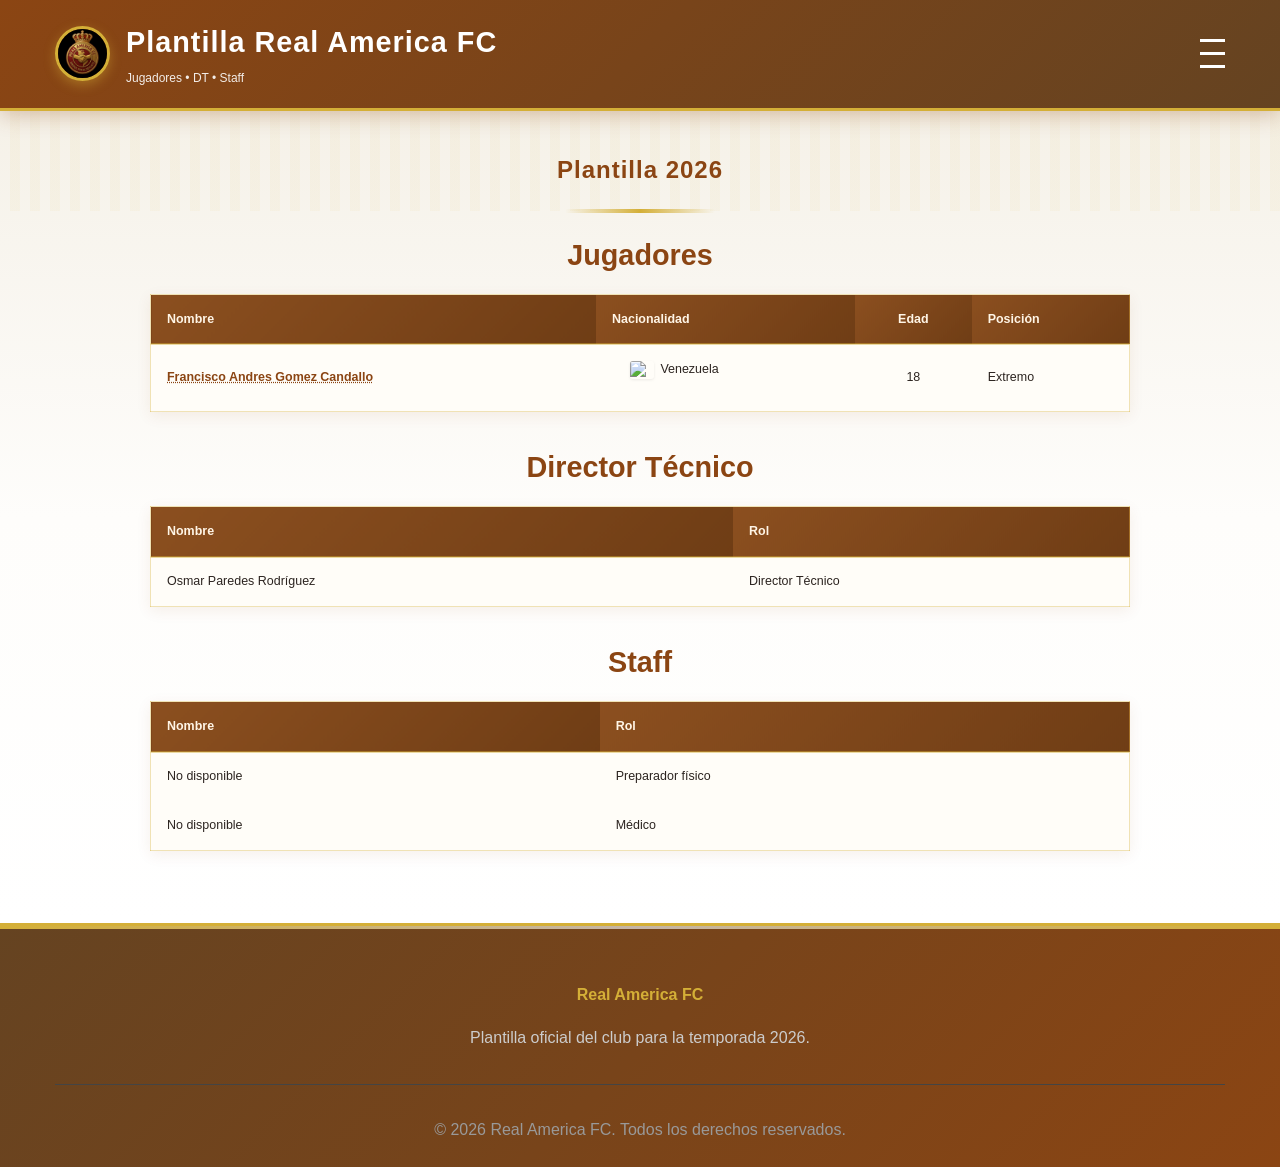
==== commit 267c690b: "Optimize mobile table layout, add inline player details with photos, integrate sponsor logos" ====
--- a/plantilla.html
+++ b/plantilla.html
@@ -23,82 +23,160 @@
         <ul class="nav-menu" id="navMenu">
           <li><a href="index.html">Volver a la web principal</a></li>
         </ul>
+        <div class="hamburger" id="hamburger">
+          <span></span>
+          <span></span>
+          <span></span>
+        </div>
       </div>
     </nav>
+    <script>
+      document.addEventListener("DOMContentLoaded", () => {
+        const hamburger = document.getElementById("hamburger");
+        const navMenu = document.getElementById("navMenu");
+        const navLinks = document.querySelectorAll(".nav-menu a");
+        hamburger.addEventListener("click", () => {
+          hamburger.classList.toggle("active");
+          navMenu.classList.toggle("active");
+        });
+        navLinks.forEach((link) => {
+          link.addEventListener("click", () => {
+            hamburger.classList.remove("active");
+            navMenu.classList.remove("active");
+          });
+        });
+
+        // Datos y modal para la nueva plantilla
+        const playersData = {
+          "francisco_gomez": {
+            nombre: "Francisco Andres Gomez Candallo",
+            foto: "imagenes/jugadores/francisco_gomez.jpg",
+            descripcion: `
+              <b>Fecha de nacimiento:</b> 28/06/2007<br>
+              <b>Nacionalidad:</b> Venezolano<br>
+              <b>Peso:</b> 65kg<br>
+              <b>Altura:</b> 1,72m<br>
+              <b>Pie dominante:</b> Diestro<br>
+              Extremo<br><br>
+              <b>Descripción del jugador:</b><br>
+              Francisco Gomez es un jugador físico y regateador, veloz y ágil al momento de conducir con la pelota, buen control aéreo y con una buena visión de juego.<br><br>
+              <b>Historial Deportivo:</b><br>
+              Narax sport 2021-2024<br>
+              Monumentales 2024-2025
+            `
+          }
+        };
+        document.querySelectorAll(".player-name.clickable").forEach((el) => {
+          el.addEventListener("click", function () {
+            const key = this.dataset.player;
+            const data = playersData[key];
+            if (data) {
+              const playerRow = this.closest("tr");
+              const detailsRow = playerRow ? playerRow.nextElementSibling : null;
+              if (!detailsRow || !detailsRow.classList.contains("player-details-row")) return;
+              const detailsContainer = detailsRow.querySelector(".player-details");
+              if (!detailsContainer) return;
+
+              const isActive = detailsRow.classList.contains("active");
+              document.querySelectorAll(".player-details-row.active").forEach((row) => {
+                row.classList.remove("active");
+              });
+
+              if (isActive) return;
+
+              detailsContainer.innerHTML = `
+                <div class="player-details-media">
+                  <img src="${data.foto}" alt="${data.nombre}" onerror=\"this.src='imagenes/default_player.png'\" />
+                </div>
+                <div class="player-details-info">
+                  <h3>${data.nombre}</h3>
+                  <div class="player-extra">${data.descripcion || ""}</div>
+                </div>
+              `;
+              detailsRow.classList.add("active");
+            }
+          });
+        });
+      });
+    </script>
 
     <section class="about">
       <div class="container">
         <h2>Plantilla 2026</h2>
         <div class="about-content">
           <div class="about-text">
-            <h3>Equipo Fútbol 11 (Segunda Autonómica)</h3>
-            <table class="plantilla-table">
+            <h3 class="section-title">Jugadores</h3>
+            <table class="player-table staff-table">
               <thead>
                 <tr>
-                  <th>Jugador</th>
-                  <th>Estadísticas</th>
+                  <th>Nombre</th>
+                  <th>Nacionalidad</th>
+                  <th>Edad</th>
+                  <th>Posición</th>
                 </tr>
               </thead>
               <tbody>
-                <tr><td>ALFARO PONCE, DIEGO ALEXANDER</td><td>No disponible</td></tr>
-                <tr><td>ALFARO PONCE, MOISES GUSTAVO</td><td>No disponible</td></tr>
-                <tr><td>ANGULO SILVA, KELVIN OMAR</td><td>No disponible</td></tr>
-                <tr><td>ARAQUE PEREZ, DALTON EZEQUIEL</td><td>No disponible</td></tr>
-                <tr><td>BAH , ELHADJ AMADOU</td><td>No disponible</td></tr>
-                <tr><td>BARRERA GOMEZ, EDSON NICOLAS</td><td>No disponible</td></tr>
-                <tr><td>CASTAÑO LONDOÑO, ALEJANDRO</td><td>No disponible</td></tr>
-                <tr><td>CHAVEZ BONALDE, JESUS</td><td>No disponible</td></tr>
-                <tr><td>GAMBOA ALVARADO, JOSDAR MANUEL</td><td>No disponible</td></tr>
-                <tr><td>GAVIDIA ANGULO, LEONARDO</td><td>No disponible</td></tr>
-                <tr><td>GONZALEZ BURIM, VLADIMIR ALEXANDER</td><td>No disponible</td></tr>
-                <tr><td>HASAN , BADRI</td><td>No disponible</td></tr>
-                <tr><td>MARTINEZ ESQUIVEL, ANGEL LUCIANO</td><td>No disponible</td></tr>
-                <tr><td>MELENDEZ PULIDO, BERNARDO ANTONIO</td><td>No disponible</td></tr>
-                <tr><td>ORJUELA QUINTERO, HERNAN</td><td>No disponible</td></tr>
-                <tr><td>PAREDES PEREZ, KEVIN JESUS</td><td>No disponible</td></tr>
-                <tr><td>PAREDES PEREZ, MAYK ANDERSON</td><td>No disponible</td></tr>
-                <tr><td>VELAZQUEZ FACUNDO, EDGAR DANIEL</td><td>No disponible</td></tr>
-                <tr><td>FUENTES LEAL, HECTOR</td><td>No disponible</td></tr>
-                <tr><td>PORRAS HIBIRMAS, JUAN</td><td>No disponible</td></tr>
+                <tr>
+                  <td>
+                    <span class="player-name clickable name-full" data-player="francisco_gomez">Francisco Andres Gomez Candallo</span>
+                    <span class="player-name clickable name-short" data-player="francisco_gomez">Francisco Gomez</span>
+                  </td>
+                  <td>
+                    <span class="player-country">
+                      <img src="https://flagcdn.com/24x18/ve.png" alt="Venezuela" class="flag-icon" /> Venezuela
+                    </span>
+                  </td>
+                  <td>18</td>
+                  <td>
+                    <span class="position-full">Extremo</span>
+                    <span class="position-short">EXT</span>
+                  </td>
+                </tr>
+                <tr class="player-details-row" data-player="francisco_gomez">
+                  <td colspan="4">
+                    <div class="player-details"></div>
+                  </td>
+                </tr>
               </tbody>
             </table>
-            <h3 style="margin-top:2rem;">Equipo Fútbol 7 (Aficionado F7 Guadalajara)</h3>
-            <table class="plantilla-table">
+
+            <h3 class="section-title" style="margin-top:2rem;">Director Técnico</h3>
+            <table class="player-table staff-table">
               <thead>
                 <tr>
-                  <th>Jugador</th>
-                  <th>Estadísticas</th>
+                  <th>Nombre</th>
+                  <th>Rol</th>
                 </tr>
               </thead>
               <tbody>
-                <tr><td>ABAKAR , ADAKHIR ABAKAR</td><td>No disponible</td></tr>
-                <tr><td>ALFARO PONCE, DIEGO ALEXANDER</td><td>Sanciones</td></tr>
-                <tr><td>ALFARO PONCE, MOISES GUSTAVO</td><td>Sanciones</td></tr>
-                <tr><td>ANGULO SILVA, KELVIN OMAR</td><td>No disponible</td></tr>
-                <tr><td>ARAQUE PEREZ, DALTON EZEQUIEL</td><td>No disponible</td></tr>
-                <tr><td>GAVIDIA ANGULO, LEONARDO</td><td>No disponible</td></tr>
-                <tr><td>KONARE , MOUSSA</td><td>Sanciones</td></tr>
-                <tr><td>MARTINEZ ESQUIVEL, ANGEL LUCIANO</td><td>No disponible</td></tr>
-                <tr><td>NDIAYE , OUSMANE</td><td>No disponible</td></tr>
-                <tr><td>ORJUELA QUINTERO, HERNAN</td><td>No disponible</td></tr>
-                <tr><td>PAREDES PEREZ, MAIK</td><td>No disponible</td></tr>
-                <tr><td>TOCA , ALEXANDRU</td><td>Sanciones</td></tr>
-                <tr><td>WATARA , OSAMUDIAMEN LOVIRIE</td><td>No disponible</td></tr>
+                <tr>
+                  <td>Osmar Paredes Rodríguez</td>
+                  <td>Director Técnico</td>
+                </tr>
               </tbody>
             </table>
-            <h3 style="margin-top:2rem;">Director Técnico</h3>
-            <ul class="about-list">
-              <li><i class="fas fa-chalkboard-teacher"></i> Osmar Paredes Rodríguez</li>
-            </ul>
-            <h3 style="margin-top:2rem;">Staff</h3>
-            <ul class="about-list">
-              <li><i class="fas fa-user-tie"></i> Preparador físico: No disponible</li>
-              <li><i class="fas fa-user-nurse"></i> Médico: No disponible</li>
-            </ul>
+
+            <h3 class="section-title" style="margin-top:2rem;">Staff</h3>
+            <table class="player-table staff-table">
+              <thead>
+                <tr>
+                  <th>Nombre</th>
+                  <th>Rol</th>
+                </tr>
+              </thead>
+              <tbody>
+                <tr>
+                  <td>No disponible</td>
+                  <td>Preparador físico</td>
+                </tr>
+                <tr>
+                  <td>No disponible</td>
+                  <td>Médico</td>
+                </tr>
+              </tbody>
+            </table>
           </div>
-          <div class="about-image">
-            <img src="imagenes/realamericaescudo.jpg" alt="Escudo Asociación Real America" class="about-shield" />
-          </div>
+          <!-- Imagen del equipo eliminada -->
         </div>
       </div>
     </section>
--- a/styles.css
+++ b/styles.css
@@ -1,3 +1,482 @@
+.section-title {
+  text-align: center;
+}
+.player-table {
+  width: 100%;
+  max-width: 980px;
+  border-collapse: collapse;
+  background: #fffdf8;
+  border: 1px solid rgba(212, 175, 55, 0.35);
+  box-shadow: 0 4px 14px rgba(139, 69, 19, 0.08);
+  margin: 0 auto 2rem auto;
+  font-size: 0.78rem;
+}
+.player-table thead th {
+  background: linear-gradient(135deg, #8b4f1f 0%, #6f3d15 100%);
+  color: #fff5e6;
+  font-weight: 700;
+  padding: 1rem 1rem;
+  text-align: left;
+  border-bottom: 2px solid rgba(212, 175, 55, 0.45);
+  line-height: 1.3;
+}
+.player-table tbody td {
+  padding: 0.9rem 1rem;
+  color: var(--text-dark);
+  vertical-align: middle;
+  text-align: left;
+}
+.player-table .player-name.clickable {
+  color: var(--primary-color);
+  font-weight: 600;
+  text-decoration: underline dotted;
+  cursor: pointer;
+  display: inline-block;
+  text-align: left;
+  width: 100%;
+}
+.player-table .name-full {
+  display: inline-block !important;
+}
+.player-table .name-short {
+  display: none !important;
+}
+/* Alineación específica por columna en escritorio */
+.player-table th:nth-child(3),
+.player-table td:nth-child(3) {
+  text-align: center;
+}
+.player-table .player-country {
+  display: inline-flex;
+  align-items: center;
+  gap: 0.4rem;
+  font-weight: 500;
+}
+.player-table .position-short {
+  display: none;
+}
+.player-table .th-short {
+  display: none;
+}
+.player-details-row {
+  display: none;
+  background: #fffaf0;
+}
+.player-details-row td {
+  padding: 1rem 1.2rem;
+  border-top: 1px solid rgba(212, 175, 55, 0.25);
+  white-space: normal;
+  overflow: visible;
+}
+.player-details-row.active {
+  display: table-row;
+}
+.player-details {
+  display: flex;
+  gap: 1.25rem;
+  align-items: flex-start;
+}
+.player-details-media img {
+  width: 160px;
+  height: 200px;
+  object-fit: cover;
+  border-radius: 10px;
+  box-shadow: 0 6px 14px rgba(0, 0, 0, 0.12);
+}
+.player-details-info h3 {
+  margin: 0 0 0.5rem 0;
+  font-size: 1.05rem;
+  color: var(--primary-color);
+}
+.player-details-info .player-extra {
+  font-size: 0.95rem;
+  color: var(--text-dark);
+  line-height: 1.5;
+  white-space: normal;
+}
+@media (max-width: 700px) {
+  .player-table {
+    width: 100vw;
+    table-layout: fixed;
+    margin-left: calc(50% - 50vw);
+    margin-right: calc(50% - 50vw);
+  }
+  .player-table thead th,
+  .player-table tbody td {
+    white-space: nowrap;
+    overflow: hidden;
+    text-overflow: clip;
+    padding: 0.5rem 0.3rem;
+  }
+  .player-table thead th {
+    font-size: 0.74rem;
+    letter-spacing: 0.2px;
+    text-align: left;
+  }
+  .player-table tbody td {
+    font-size: 0.84rem;
+  }
+  .player-table .player-name.clickable {
+    display: inline-block;
+    max-width: 100%;
+    letter-spacing: 0;
+    text-align: left;
+    width: 100%;
+  }
+  .player-table th:nth-child(1),
+  .player-table td:nth-child(1) {
+    width: 62%;
+    text-align: left;
+  }
+  .player-table th:nth-child(2),
+  .player-table td:nth-child(2) {
+    width: 6%;
+    text-align: center;
+  }
+  .player-table th:nth-child(3),
+  .player-table td:nth-child(3) {
+    width: 12%;
+    text-align: center;
+  }
+  .player-table th:nth-child(4),
+  .player-table td:nth-child(4) {
+    width: 20%;
+    text-align: left;
+  }
+  .player-table thead th:nth-child(3) {
+    padding-left: 0.45rem;
+    padding-right: 0.45rem;
+  }
+  .player-table thead th:not(:last-child),
+  .player-table tbody td:not(:last-child) {
+    border-right: 1px solid rgba(212, 175, 55, 0.25);
+  }
+  .player-table thead th:nth-child(2) {
+    font-size: 0;
+    line-height: 1;
+  }
+  .player-table thead th:nth-child(2)::after {
+    content: "Nac";
+    font-size: 0.72rem;
+    letter-spacing: 0.2px;
+    line-height: 1.2;
+    color: #fff5e6;
+  }
+  .player-table .player-country {
+    justify-content: center;
+    font-size: 0;
+    line-height: 0;
+  }
+  .player-table .flag-icon {
+    width: 14px;
+    height: 10px;
+  }
+  .player-table .position-full {
+    display: none;
+  }
+  .player-table .position-short {
+    display: inline;
+  }
+  .player-table .name-full {
+    display: none !important;
+  }
+  .player-table .name-short {
+    display: inline-block !important;
+  }
+
+  .player-details-row td {
+    padding: 0.85rem 0.75rem;
+    white-space: normal;
+    overflow: visible;
+  }
+  .player-details {
+    flex-direction: column;
+    align-items: flex-start;
+  }
+  .player-details-media img {
+    width: 100%;
+    height: auto;
+    max-width: 240px;
+  }
+  .player-details-info h3 {
+    font-size: 0.9rem;
+    line-height: 1.25;
+    white-space: normal;
+    word-break: break-word;
+  }
+
+  .staff-table {
+    width: 100vw;
+    margin-left: calc(50% - 50vw);
+    margin-right: calc(50% - 50vw);
+    font-size: 0.86rem;
+  }
+  .staff-table th,
+  .staff-table td {
+    padding: 0.6rem 0.45rem;
+    white-space: nowrap;
+    overflow: hidden;
+    text-overflow: clip;
+    text-align: center;
+  }
+  .staff-table th:nth-child(1),
+  .staff-table td:nth-child(1) {
+    width: 60%;
+  }
+  .staff-table th:nth-child(2),
+  .staff-table td:nth-child(2) {
+    width: 40%;
+  }
+}
+/* Lista de jugadores en fila */
+.player-list {
+  width: 98vw;
+  max-width: 1100px;
+  margin: 0 auto 2rem auto;
+  display: flex;
+  flex-direction: column;
+  align-items: center;
+}
+.player-row {
+  display: flex;
+  align-items: center;
+  gap: 1.2rem;
+  background: var(--white);
+  border-radius: 10px;
+  box-shadow: 0 2px 8px rgba(139, 69, 19, 0.07);
+  padding: 1rem 1.5rem;
+  margin-bottom: 0.7rem;
+  font-size: 1.08rem;
+}
+.player-name.clickable {
+  color: var(--primary-color);
+  font-weight: 600;
+  cursor: pointer;
+  text-decoration: underline dotted;
+  transition: color 0.2s;
+}
+.player-name.clickable:hover {
+  color: var(--secondary-color);
+}
+.player-country {
+  display: flex;
+  align-items: center;
+  gap: 0.4rem;
+  font-weight: 500;
+}
+.flag-icon {
+  width: 24px;
+  height: 18px;
+  border-radius: 3px;
+  box-shadow: 0 1px 3px rgba(0,0,0,0.08);
+}
+.player-age, .player-position {
+  font-weight: 500;
+  color: var(--text-dark);
+}
+/* Modal de detalles de jugador */
+.player-modal {
+  display: none;
+  position: fixed;
+  z-index: 3000;
+  left: 0;
+  top: 0;
+  width: 100vw;
+  height: 100vh;
+  background: rgba(0,0,0,0.7);
+  justify-content: center;
+  align-items: center;
+}
+.player-modal.active {
+  display: flex;
+}
+.player-modal-content {
+  background: #fff;
+  border-radius: 16px;
+  max-width: 95vw;
+  width: 400px;
+  padding: 2rem 1.5rem 1.5rem 1.5rem;
+  box-shadow: 0 8px 32px rgba(0,0,0,0.25);
+  position: relative;
+  text-align: center;
+}
+.player-modal-close {
+  position: absolute;
+  top: 12px;
+  right: 18px;
+  font-size: 2rem;
+  color: #b71c1c;
+  cursor: pointer;
+  font-weight: bold;
+  z-index: 10;
+}
+.player-list {
+  width: 100%;
+  margin-bottom: 2rem;
+}
+.player-row {
+  display: flex;
+  align-items: center;
+  background: var(--white);
+  border-radius: 16px;
+  box-shadow: 0 2px 8px rgba(139, 69, 19, 0.07);
+  padding: 1.2rem 2.2rem;
+  margin-bottom: 0.7rem;
+  font-size: 1.08rem;
+  gap: 0;
+  width: 100%;
+  max-width: 900px;
+}
+@media (max-width: 900px) {
+  .player-list {
+    width: 99vw;
+    max-width: 99vw;
+  }
+  .player-row {
+    max-width: 99vw;
+    padding-left: 1vw;
+    padding-right: 1vw;
+  }
+}
+@media (max-width: 600px) {
+  .player-list {
+    width: 100%;
+    max-width: 980px;
+    margin: 0 0 2rem 0;
+    display: flex;
+    flex-direction: column;
+    align-items: flex-start;
+    padding: 0;
+  }
+    /* Encabezado de la tabla de plantilla */
+    .player-header-row {
+      display: grid;
+      grid-template-columns: 2.6fr 1.4fr 0.6fr 1.1fr;
+      align-items: center;
+      width: 100%;
+      max-width: 980px;
+      background: linear-gradient(135deg, #8b4f1f 0%, #6f3d15 100%);
+      border-radius: 12px 12px 0 0;
+      font-weight: 700;
+      color: #fff5e6;
+      font-size: 1.02rem;
+      padding: 0.85rem 1.6rem;
+      box-sizing: border-box;
+      margin-bottom: 0;
+      border-bottom: 2px solid rgba(212, 175, 55, 0.45);
+    }
+    .player-header-cell {
+      text-align: left;
+      white-space: nowrap;
+      overflow: hidden;
+      text-overflow: ellipsis;
+    }
+    .player-header-cell.edad {
+      text-align: center;
+    }
+    .player-row {
+      display: grid;
+      grid-template-columns: 2.6fr 1.4fr 0.6fr 1.1fr;
+      align-items: center;
+      background: #fffdf8;
+      border-radius: 0 0 12px 12px;
+      box-shadow: 0 4px 14px rgba(139, 69, 19, 0.08);
+      padding: 1rem 1.6rem;
+      margin-bottom: 1rem;
+      font-size: 1.03rem;
+      width: 100%;
+      max-width: 980px;
+      box-sizing: border-box;
+      gap: 0;
+      border: 1px solid rgba(212, 175, 55, 0.35);
+      color: var(--text-dark);
+    }
+    .player-name.clickable.full-width {
+      white-space: nowrap;
+      overflow: hidden;
+      text-overflow: ellipsis;
+      font-size: 1.05rem;
+      text-align: left;
+      margin-right: 0;
+      font-weight: 600;
+      color: var(--primary-color);
+      text-decoration: underline dotted;
+    }
+    .player-country, .player-age, .player-position {
+      white-space: nowrap;
+      overflow: hidden;
+      text-overflow: ellipsis;
+      color: var(--text-dark);
+    }
+    .player-country {
+      display: flex;
+      align-items: center;
+      gap: 0.4rem;
+      font-weight: 500;
+    }
+    .player-age {
+      text-align: center;
+    }
+    .player-position {
+      text-align: left;
+    }
+    padding-left: 2vw;
+    padding-right: 2vw;
+  }
+}
+.player-name.clickable.full-width {
+  flex: 1 1 auto;
+  min-width: 0;
+  white-space: nowrap;
+  overflow: hidden;
+  text-overflow: ellipsis;
+  font-size: 1.12rem;
+  text-align: left;
+  margin-right: 18px;
+}
+.player-country, .player-age, .player-position {
+  flex: 0 0 auto;
+  margin-left: 18px;
+}
+.player-row {
+  display: flex;
+  align-items: center;
+  justify-content: space-between;
+  background: var(--white);
+  border-radius: 18px;
+  box-shadow: 0 2px 8px rgba(139, 69, 19, 0.07);
+  padding: 1.2rem 2.2rem;
+  margin-bottom: 0.7rem;
+  font-size: 1.08rem;
+  width: 100%;
+  max-width: 900px;
+  box-sizing: border-box;
+}
+}
+.player-card .player-image img {
+  width: 80px;
+  height: 80px;
+  object-fit: cover;
+  border-radius: 50%;
+  border: 2px solid var(--secondary-color);
+  margin-bottom: 0.7rem;
+}
+.player-card h3 {
+  font-size: 1.1rem;
+  margin-bottom: 0.2rem;
+  color: var(--primary-color);
+  cursor: pointer;
+}
+.player-card p {
+  margin: 0.1rem 0;
+  font-size: 0.97rem;
+}
+.player-card .position {
+  color: var(--secondary-color);
+  font-weight: 600;
+  font-size: 0.98rem;
+  margin-top: 0.2rem;
+}
 /* ===== SECCIÓN PATROCINADORES ===== */
 .patrocinadores {
   padding: 3rem 2rem;
@@ -314,6 +793,9 @@
   display: flex;
   list-style: none;
   gap: 2rem;
+  flex-direction: row;
+  background: none;
+  position: static;
 }
 
 .nav-menu a {
@@ -1847,17 +2329,28 @@
 }
 
 /* Responsive */
-@media (max-width: 768px) {
-  .nav-brand {
-    flex: 1;
-  }
-
-  .brand-logo-text {
-    gap: 0.7rem;
-  }
-
-  .brand-logo {
-    width: 45px;
+@media (max-width: 900px) {
+  .player-list {
+    width: 99vw;
+    max-width: 99vw;
+  }
+  .player-header-row, .player-row {
+    max-width: 99vw;
+    width: 100%;
+    padding-left: 2vw;
+    padding-right: 2vw;
+    font-size: 0.99rem;
+  }
+  .player-header-row {
+    grid-template-columns: 2.2fr 1.1fr 0.7fr 1.1fr;
+  }
+  .player-row {
+    grid-template-columns: 2.2fr 1.1fr 0.7fr 1.1fr;
+    border-radius: 0 0 12px 12px;
+    padding-top: 1rem;
+    padding-bottom: 1rem;
+  }
+}
     height: 45px;
   }
 
@@ -1870,19 +2363,49 @@
   }
 
   .nav-menu {
-    position: absolute;
+    position: fixed;
     left: 0;
-    top: 100%;
+    top: 0;
+    width: 100vw;
+    height: 100vh;
     flex-direction: column;
-    background: var(--primary-color);
-    width: 100%;
+    background: rgba(43, 24, 7, 0.98);
     text-align: center;
     gap: 0;
-    display: none;
+    display: none !important;
+    z-index: 2000;
+    padding-top: 90px;
+    transition: all 0.3s ease;
+    box-shadow: 0 8px 32px rgba(0,0,0,0.25);
   }
 
   .nav-menu.active {
+    display: flex !important;
+  }
+
+  .nav-menu li {
+    padding: 1.2rem 0;
+    border-bottom: 1px solid rgba(255,255,255,0.08);
+  }
+
+  .nav-menu a {
+    color: #fff !important;
+    font-size: 1.3rem;
+    font-weight: 600;
+    letter-spacing: 1px;
+    display: block;
+    width: 100%;
+    transition: color 0.2s;
+  }
+
+  .nav-menu a:hover {
+    color: var(--secondary-color) !important;
+    background: rgba(255,255,255,0.04);
+  }
+
+  .hamburger {
     display: flex;
+    z-index: 2100;
   }
 
   .nav-menu li {
@@ -2130,48 +2653,33 @@
     margin: 0.5rem auto 0.2rem auto;
     border-radius: 8px;
     word-break: break-all;
-    max-width: 100%;
-    box-sizing: border-box;
-  }
-
-  .iban-details-full {
-    font-size: 0.9rem;
-    margin-top: 0.3rem;
-    word-break: break-word;
-  }
-
-  .about-info {
-    grid-template-columns: 1fr;
-  }
-
-  .info-item {
-    padding: 0.8rem;
-  }
-
-  .placeholder-image {
-    height: 300px;
-  }
-}
-
-@media (max-width: 480px) {
-  .nav-brand h1 {
-    font-size: 1.2rem;
-  }
-
-  .nav-brand .slogan {
-    font-size: 0.7rem;
-  }
-
-  .navbar {
-    padding: 0.8rem 0;
-  }
-
-  .brand-logo {
-    width: 40px;
-    height: 40px;
-  }
-
-  .hero {
+    @media (max-width: 600px) {
+      .player-list {
+        width: 100vw;
+        max-width: 100vw;
+        padding: 0;
+      }
+      .player-header-row, .player-row {
+        max-width: 100vw;
+        width: 100vw;
+        padding-left: 2vw;
+        padding-right: 2vw;
+        font-size: 0.97rem;
+        box-sizing: border-box;
+      }
+      .player-header-row {
+        border-radius: 0;
+        padding-top: 0.7rem;
+        padding-bottom: 0.7rem;
+        grid-template-columns: 2fr 1fr 0.7fr 1fr;
+      }
+      .player-row {
+        border-radius: 0 0 10px 10px;
+        padding-top: 0.7rem;
+        padding-bottom: 0.7rem;
+        grid-template-columns: 2fr 1fr 0.7fr 1fr;
+      }
+    }
     padding: 50px 20px;
     min-height: 60vh;
   }
